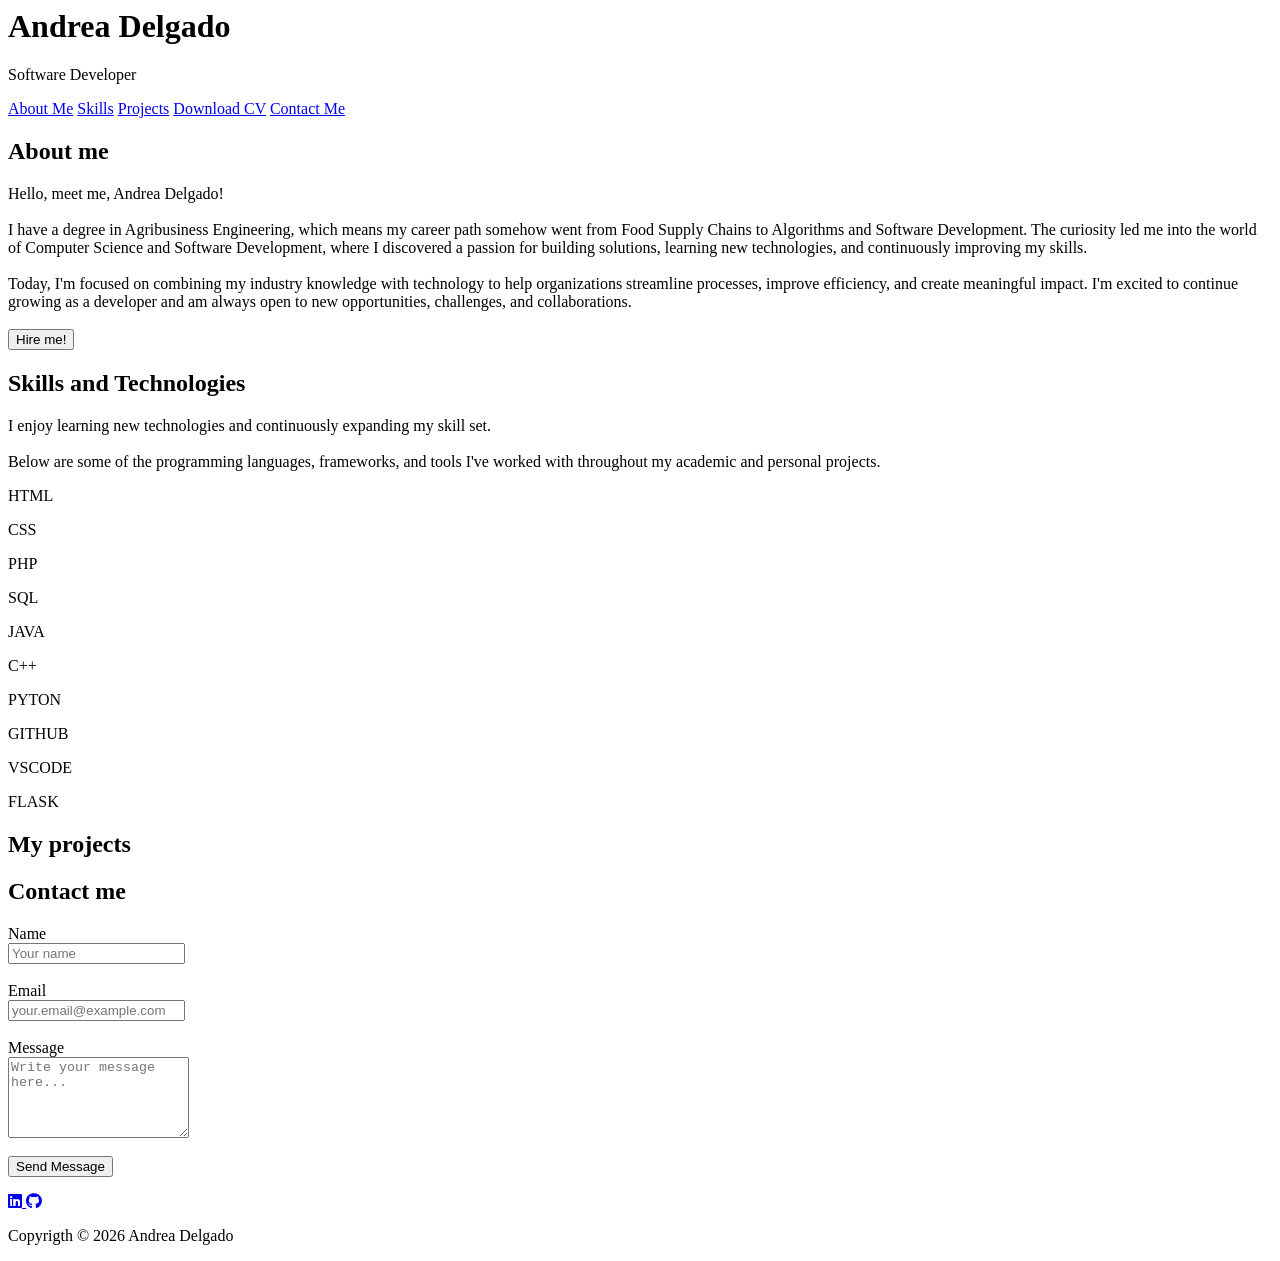
==== templates/index.html @ fc8aaf80 "added a html and css foundation" ====
<!DOCTYPR html>
<html>
	<head>
		<title>Andrea Delgado</title>
		<link rel="stylesheet" 
		href="static/css/style.css">
		<link rel="stylesheet"
		href="https://cdnjs.cloudflare.com/ajax/libs/font-awesome/6.5.2/css/all.min.css">
	</head>
	<body>
		<h1 class="intro">Andrea Delgado</h1>
		<p>Software Developer</p>

		<nav>
			<a href="#about">About Me</a>
			<a href="#skills">Skills</a>
			<a href="#projects">Projects</a>
			<a href="#download_cv">Download CV</a>
			<a href="#contact_me">Contact Me</a>
		</nav>


		<section id="about">
			<h1>About me</h1>
				<p>Hello, meet me, Andrea Delgado! <br><br>
					
					I have a degree in Agribusiness Engineering, which means my career path somehow went from Food Supply Chains to Algorithms and Software Development.
					The curiosity led me into the world of Computer Science and Software Development, where I discovered a passion for building solutions, learning new technologies, and continuously improving my skills. <br><br>
					Today, I'm focused on combining my industry knowledge with technology to help organizations streamline processes, improve efficiency, and create meaningful impact. I'm excited to continue growing as a developer
					and am always open to new opportunities, challenges, and collaborations.
				<br><br>
				<button>Hire me!</button>
		</section>

		<section id="skills">
			<h1>Skills and Technologies</h1>
				<p>I enjoy learning new technologies and continuously expanding my skill set.<br><br>
					Below are some of the programming languages, frameworks, and tools I've worked with throughout my academic and personal projects.
				<p>HTML</p> 
				<p>CSS</p>
				<p>PHP</p>
				<p>SQL</p>
				<p>JAVA</p>
				<p>C++</p>
				<p>PYTON</p>
				<p>GITHUB</p>
				<p>VSCODE</p>
				<p>FLASK</p>
				<p></p>
		</section>

		<section id="projects">
			<h1>My projects</h1>
		</section>

		<section id="contact_me">
			<h1>Contact me</h1>
			<form action="#" method="post">
					<label for="name">Name</label><br>
					<input type="text" id="name" name="name" placeholder="Your name" required>

					<br><br>

					<label for="email">Email</label><br>
					<input type="email" id="email" name="email" placeholder="your.email@example.com" required>
					
					<br><br>

					<label for="message">Message</label><br>
					<textarea id="message" name="message" rows="5" placeholder="Write your message here..." required></textarea>

					<br><br>

					<button type="submit">Send Message</button>
			</form>
		</section>
		
	<section>
		<footer>
			
			<div class="social-icons">
				<a href="https://www.linkedin.com/in/andrea-delgado001" target="_blank">
					<i class="fa-brands fa-linkedin"></i>
				</a>

				<a href="https://github.com/andremagda" target="_blank">
					<i class="fa-brands fa-github"></i>
				</a>
			</div>
			<p>Copyrigth © 2026 Andrea Delgado</p>
		</footer>
	</section>
	</body>
</html>
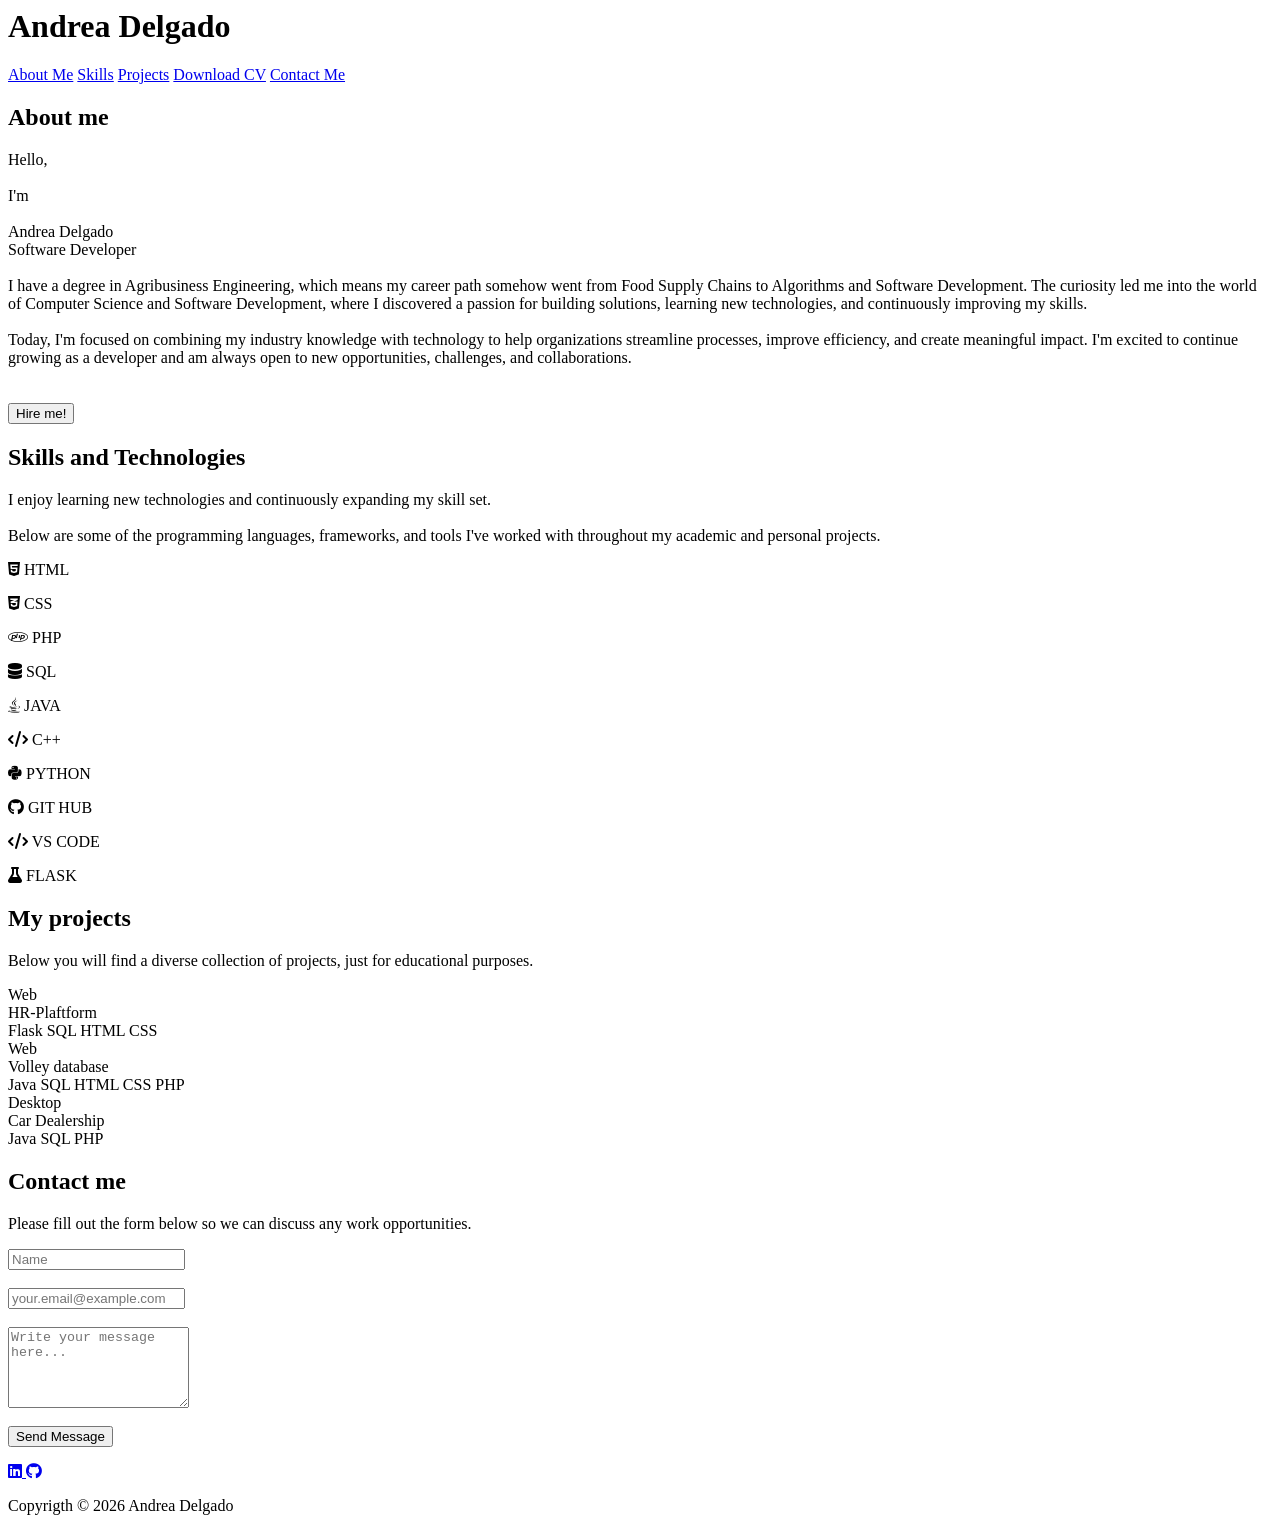
==== commit 8fbc3499: "css update" ====
--- a/templates/index.html
+++ b/templates/index.html
@@ -9,69 +9,108 @@
 	</head>
 	<body>
 		<h1 class="intro">Andrea Delgado</h1>
-		<p>Software Developer</p>
 
-		<nav>
-			<a href="#about">About Me</a>
-			<a href="#skills">Skills</a>
-			<a href="#projects">Projects</a>
-			<a href="#download_cv">Download CV</a>
-			<a href="#contact_me">Contact Me</a>
+		<nav class="navigation_bar">
+			<div class="menu_items">
+				<a href="#about" class="active">About Me</a>
+				<a href="#skills">Skills</a>
+				<a href="#projects">Projects</a>
+				<a href="#download_cv">Download CV</a>
+				<a href="#contact_me">Contact Me</a>
+			</div>
 		</nav>
 
 
 		<section id="about">
 			<h1>About me</h1>
-				<p>Hello, meet me, Andrea Delgado! <br><br>
-					
+				<p>
+					<div class="hello"> Hello, </div><br>
+					<div class="introIm"> I'm </div><br>
+					<div class="introName"> Andrea Delgado <br> Software Developer</div><br>
+					<div class="introText">
 					I have a degree in Agribusiness Engineering, which means my career path somehow went from Food Supply Chains to Algorithms and Software Development.
 					The curiosity led me into the world of Computer Science and Software Development, where I discovered a passion for building solutions, learning new technologies, and continuously improving my skills. <br><br>
 					Today, I'm focused on combining my industry knowledge with technology to help organizations streamline processes, improve efficiency, and create meaningful impact. I'm excited to continue growing as a developer
 					and am always open to new opportunities, challenges, and collaborations.
-				<br><br>
+					</div><br><br>
 				<button>Hire me!</button>
 		</section>
 
 		<section id="skills">
 			<h1>Skills and Technologies</h1>
 				<p>I enjoy learning new technologies and continuously expanding my skill set.<br><br>
-					Below are some of the programming languages, frameworks, and tools I've worked with throughout my academic and personal projects.
-				<p>HTML</p> 
-				<p>CSS</p>
-				<p>PHP</p>
-				<p>SQL</p>
-				<p>JAVA</p>
-				<p>C++</p>
-				<p>PYTON</p>
-				<p>GITHUB</p>
-				<p>VSCODE</p>
-				<p>FLASK</p>
-				<p></p>
+					Below are some of the programming languages, frameworks, and tools I've worked with throughout my academic and personal projects. </p>
+			<div class="skills-list">
+				<p class="skill-box"><i class="fa-brands fa-html5 skill-icon"></i> HTML</p> 
+				<p class="skill-box"><i class="fa-brands fa-css3-alt skill-icon"></i> CSS</p>
+				<p class="skill-box"><i class="fa-brands fa-php skill-icon"></i> PHP</p>
+				<p class="skill-box"><i class="fa-solid fa-database skill-icon"></i> SQL</p>
+				<p class="skill-box"><i class="fa-brands fa-java skill-icon"></i> JAVA</p>
+				<p class="skill-box"><i class="fa-solid fa-code skill-icon"></i> C++</p>
+				<p class="skill-box"><i class="fa-brands fa-python skill-icon"></i> PYTHON</p>
+				<p class="skill-box"><i class="fa-brands fa-github skill-icon"></i> GIT HUB</p>
+				<p class="skill-box"><i class="fa-solid fa-code skill-icon"></i> VS CODE</p>
+				<p class="skill-box"><i class="fa-solid fa-flask skill-icon"></i> FLASK</p>
+				
+			</div>	
 		</section>
 
 		<section id="projects">
-			<h1>My projects</h1>
+			<h1 class="projectsTitle">My projects</h1>
+			<p> Below you will find a diverse collection of projects, just for educational purposes.</p>
+			<div class="myProjects">
+				<div class="project">
+					<div class="projectType web"> Web</div>
+					<div class="projectTitle"> HR-Plaftform</div>
+					<div class="technologies">
+						<span class="technology"> Flask</span>
+						<span class="technology"> SQL</span>
+						<span class="technology"> HTML</span>
+						<span class="technology"> CSS</span>
+					</div>
+				</div>
+	
+				<div class="project">
+					<div class="projectType web"> Web</div>
+					<div class="projectTitle"> Volley database</div>
+					<div class="technologies">
+						<span class="technology"> Java</span>
+						<span class="technology"> SQL</span>
+						<span class="technology"> HTML</span>
+						<span class="technology"> CSS</span>
+						<span class="technology"> PHP</span>
+					</div>
+				</div>
+			
+				<div class="project">
+					<div class="projectType web"> Desktop</div>
+					<div class="projectTitle"> Car Dealership</div>
+					<div class="technologies">
+						<span class="technology"> Java</span>
+						<span class="technology"> SQL</span>
+						<span class="technology"> PHP</span>
+					</div>
+				</div>
+			</div>
 		</section>
 
 		<section id="contact_me">
 			<h1>Contact me</h1>
-			<form action="#" method="post">
-					<label for="name">Name</label><br>
-					<input type="text" id="name" name="name" placeholder="Your name" required>
+			<p> Please fill out the form below so we can discuss any work opportunities.</p>
+			<form class="contactForm" action="#" method="post">
+					<input type="text" class="name" name="name" placeholder="Name" required>
 
 					<br><br>
 
-					<label for="email">Email</label><br>
-					<input type="email" id="email" name="email" placeholder="your.email@example.com" required>
+					<input type="email" class="email" name="email" placeholder="your.email@example.com" required>
 					
 					<br><br>
 
-					<label for="message">Message</label><br>
-					<textarea id="message" name="message" rows="5" placeholder="Write your message here..." required></textarea>
+					<textarea class="message" name="message" rows="5" placeholder="Write your message here..." required></textarea>
 
 					<br><br>
 
-					<button type="submit">Send Message</button>
+					<button type="submit" class="submitButton">Send Message</button>
 			</form>
 		</section>
 		
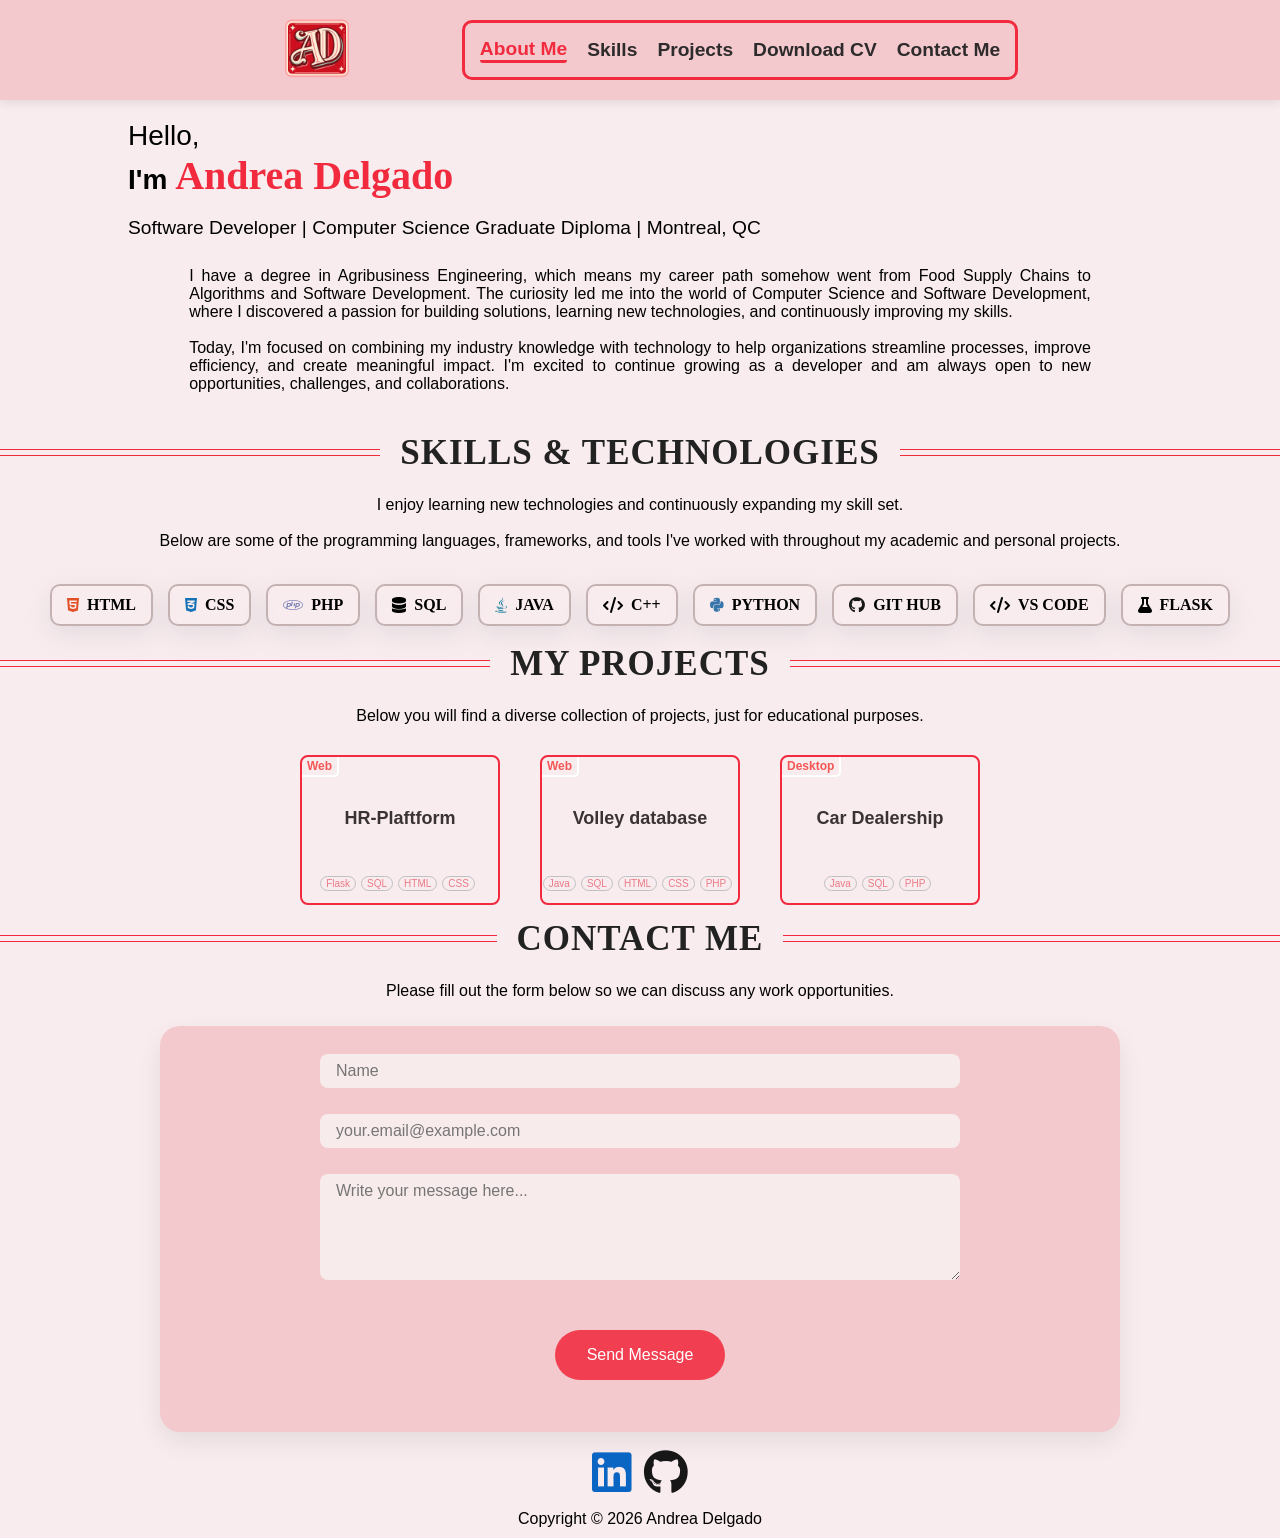
==== commit 2c8f42b3: "Update portfolio styling and navigation" ====
--- a/templates/index.html
+++ b/templates/index.html
@@ -1,43 +1,47 @@
-<!DOCTYPR html>
+<!DOCTYPE html>
 <html>
 	<head>
-		<title>Andrea Delgado</title>
-		<link rel="stylesheet" 
-		href="static/css/style.css">
+		<title>Andrea Delgado Web Page</title>
+		<link rel="stylesheet" href="../static/css/style.css">
 		<link rel="stylesheet"
 		href="https://cdnjs.cloudflare.com/ajax/libs/font-awesome/6.5.2/css/all.min.css">
 	</head>
+
+	<script src="../script.js"></script>
 	<body>
-		<h1 class="intro">Andrea Delgado</h1>
+
 
 		<nav class="navigation_bar">
+			<img class="logo" src="../static/images/ad_logo.png" alt="Andrea Delgado Logo"></img>
 			<div class="menu_items">
-				<a href="#about" class="active">About Me</a>
-				<a href="#skills">Skills</a>
-				<a href="#projects">Projects</a>
-				<a href="#download_cv">Download CV</a>
-				<a href="#contact_me">Contact Me</a>
+				<a class="menuItem active" href="#about">About Me</a>
+				<a class="menuItem" href="#skills">Skills</a>
+				<a class="menuItem" href="#projects">Projects</a>
+				<a class="menuItem" href="#download_cv">Download CV</a>
+				<a class="menuItem" href="#contact_me">Contact Me</a>
 			</div>
 		</nav>
 
 
 		<section id="about">
-			<h1>About me</h1>
-				<p>
-					<div class="hello"> Hello, </div><br>
-					<div class="introIm"> I'm </div><br>
-					<div class="introName"> Andrea Delgado <br> Software Developer</div><br>
+			<!-- <h1>About me</h1> -->
 					<div class="introText">
-					I have a degree in Agribusiness Engineering, which means my career path somehow went from Food Supply Chains to Algorithms and Software Development.
-					The curiosity led me into the world of Computer Science and Software Development, where I discovered a passion for building solutions, learning new technologies, and continuously improving my skills. <br><br>
-					Today, I'm focused on combining my industry knowledge with technology to help organizations streamline processes, improve efficiency, and create meaningful impact. I'm excited to continue growing as a developer
-					and am always open to new opportunities, challenges, and collaborations.
-					</div><br><br>
-				<button>Hire me!</button>
+						<span class="hello"> Hello, </span><br>
+						<span class="introIm"> I'm </span>
+						<span class="introName1"> Andrea Delgado <br> </span><br>
+						<span class="introskills">Software Developer | Computer Science Graduate Diploma | Montreal, QC</span><br><br>
+						<p class="introMessage">
+						I have a degree in Agribusiness Engineering, which means my career path somehow went from Food Supply Chains to Algorithms and Software Development.
+						The curiosity led me into the world of Computer Science and Software Development, where I discovered a passion for building solutions, learning new technologies, and continuously improving my skills. <br><br>
+						Today, I'm focused on combining my industry knowledge with technology to help organizations streamline processes, improve efficiency, and create meaningful impact. I'm excited to continue growing as a developer
+						and am always open to new opportunities, challenges, and collaborations.
+						</p><br><br>
+					</div>
+				<!-- <button>Hire me!</button> -->
 		</section>
 
 		<section id="skills">
-			<h1>Skills and Technologies</h1>
+			<h1>Skills & Technologies</h1>
 				<p>I enjoy learning new technologies and continuously expanding my skill set.<br><br>
 					Below are some of the programming languages, frameworks, and tools I've worked with throughout my academic and personal projects. </p>
 			<div class="skills-list">
@@ -56,7 +60,7 @@
 		</section>
 
 		<section id="projects">
-			<h1 class="projectsTitle">My projects</h1>
+			<h1 class="projectsTitle">My Projects</h1>
 			<p> Below you will find a diverse collection of projects, just for educational purposes.</p>
 			<div class="myProjects">
 				<div class="project">
@@ -95,39 +99,30 @@
 		</section>
 
 		<section id="contact_me">
-			<h1>Contact me</h1>
+			<h1>Contact Me</h1>
 			<p> Please fill out the form below so we can discuss any work opportunities.</p>
 			<form class="contactForm" action="#" method="post">
-					<input type="text" class="name" name="name" placeholder="Name" required>
-
-					<br><br>
-
-					<input type="email" class="email" name="email" placeholder="your.email@example.com" required>
-					
-					<br><br>
-
+					<input type="text" class="name" name="name" placeholder="Name" required></input>
+					<input type="email" class="email" name="email" placeholder="your.email@example.com" required></input>
 					<textarea class="message" name="message" rows="5" placeholder="Write your message here..." required></textarea>
-
-					<br><br>
-
 					<button type="submit" class="submitButton">Send Message</button>
 			</form>
 		</section>
 		
-	<section>
-		<footer>
-			
-			<div class="social-icons">
-				<a href="https://www.linkedin.com/in/andrea-delgado001" target="_blank">
-					<i class="fa-brands fa-linkedin"></i>
-				</a>
+		<section class="footer">
+			<footer>
+				<div class="social-icons">
+					<a href="https://www.linkedin.com/in/andrea-delgado001" target="_blank">
+						<i class="fa-brands fa-linkedin"></i>
+					</a>
 
-				<a href="https://github.com/andremagda" target="_blank">
-					<i class="fa-brands fa-github"></i>
-				</a>
-			</div>
-			<p>Copyrigth © 2026 Andrea Delgado</p>
-		</footer>
-	</section>
+					<a href="https://github.com/andremagda" target="_blank">
+						<i class="fa-brands fa-github"></i>
+					</a>
+				</div>
+				<p>Copyright © 2026 Andrea Delgado</p>
+			</footer>
+		</section>
+
 	</body>
 </html>
--- a/static/css/style.css
+++ b/static/css/style.css
@@ -0,0 +1,365 @@
+* {
+	margin: 0;
+	padding: 0;
+	box-sizing: border-box;
+	text-decoration: none;
+	/* background: transparent; */
+	/* font-family: Georgia, 'Times New Roman', Times, serif; */
+	font-family: 'K2D', sans-serif;
+}
+
+body {
+	width: 100%;
+	height: 100vh;
+	background-color: rgb(248, 236, 238);
+	/* overflow: hidden; */
+	/* overflow-y: scroll; */
+}
+
+ /* h1 {
+	color: rgb(208, 43, 60);
+	font-family: 'K2D', sans-serif;
+	text-align: center;
+	background:  rgb(237, 175, 181);
+	border-radius: 20px;
+	padding: 10px;
+	margin-bottom: 20px;
+	box-shadow: 0 10px 25px rgba(15, 23, 42, 0.08);
+} */
+
+h1 {
+	text-align: center;
+	font-family: "Playfair Display", serif;
+    font-size: 35px; 
+	font-weight: bold; 
+	color:#222; 
+	letter-spacing: 1px;
+    text-transform: uppercase;
+	display: grid;
+    grid-template-columns: 1fr max-content 1fr;
+    grid-template-rows: 27px 0;
+    grid-gap: 20px;
+    align-items: center;
+}
+
+h1:after, h1:before {
+    content: " ";
+    display: block;
+    border-bottom: 1px solid rgb(241, 42, 62);
+    border-top: 1px solid rgb(241, 42, 62);
+    height: 5px;
+  	background-color: transparent;
+}
+
+p {
+	text-align: center;
+	width: 90%;
+	margin: auto;
+	padding: 10px;
+	/* font-family: Stencil Std, fantasy; */
+	/* font-family: 'Poppins', sans-serif; */
+	font-family: 'K2D', sans-serif;
+	font-size: 1rem;
+	font-weight: 300;
+}
+
+/* ---------------NAVIGATION BAR--------------- */
+.navigation_bar {
+	width: 100%;
+	height: 100px;
+	margin: auto;
+	display: flex;
+	gap: 50px;
+	/* background: rgb(243, 178, 185);  */
+	 background-color: rgb(243, 201, 205);
+	box-shadow: 0 2px 10px rgba(0,0,0,0.1);
+	text-decoration: none;
+	position: fixed;
+	/* top: 10px; */
+	justify-content: center;
+	z-index: 9999;
+}
+
+.logo {
+    width: 150px;
+}
+
+.menu_items {
+	border: rgb(241, 42, 62);
+	border-style: solid;
+	border-width: auto;
+	border-radius: 10px;
+	font-size: 1.2rem;
+	margin: 20px;
+	padding: 15px;
+	cursor: pointer;
+	transition: 0.3s linear;
+	align-items: center;
+	display: flex;
+	gap: 20px;
+	font-family: 'K2D', sans-serif;
+	font-weight: bolder;
+}
+
+.menu_items a {
+	color: rgb(45, 43, 43);
+}
+
+/* part of the menu currently active */
+.menuItem.active {
+    border-bottom: 3px solid rgb(241, 42, 62);
+    color: rgb(241, 42, 62);
+	border-radius: 3px;
+}
+
+.menu_items a:hover {
+    border-bottom: 3px solid #e40a0a;
+    color: rgb(241, 42, 62);
+	border-radius: 3px;
+}
+
+/* --------------SECTION ABOUT ME-------------- */
+
+#about { 
+	margin-top: 0px;
+	padding-top: 120px;
+}
+
+.introText {
+	width: 80%;
+	margin: 0 auto;
+}
+
+.hello {
+	font-size: 1.75rem;
+	font-weight: 330;
+}
+
+.introIm {
+	font-size: 1.75rem;
+	font-weight: 550;
+}
+
+.introName1 {
+	font-size: 2.5rem;
+	font-weight: bold;
+	font-family: "Playfair Display", serif;
+	color: rgb(241, 42, 62);
+}
+
+.introskills{
+	font-size: 1.2rem;
+	font-weight: 400;
+	text-align: center;
+}
+
+.introMessage{
+	text-align: justify;
+}
+
+	/* --------------SECTION SKILLS-------------- */
+.skills-list {
+	display: flex;
+	flex-wrap: wrap;
+	gap: 15px;
+	justify-content: center;
+	margin: 1.5rem;
+	width: auto;
+}
+
+.skill-box {
+	border: 2px solid #c4b2b2;
+	border-radius: 10px;
+	padding: 10px 15px;
+	margin: 0px;
+	width: fit-content;
+	display: flex;
+	align-items: center;
+	gap: 8px;
+	font-family: Stencil Std, fantasy;
+	font-weight: bolder;
+	/* box-shadow: rgba(0, 0, 0, 0.4) 0px 2px 4px, rgba(0, 0, 0, 0.3) 0px 7px 13px -3px, rgba(0, 0, 0, 0.2) 0px -3px 0px inset; */
+	box-shadow: rgba(149, 157, 165, 0.2) 0px 8px 24px;
+}
+
+.skill-box:hover {
+    transform: translateY(-3px);
+}
+
+/* -----------------SECTION PROJECTS----------------- */
+.projects{
+	align-items: center;
+	display: flex;
+	flex-direction: column;
+	justify-content: center;
+	margin: 0 auto;
+	max-width: 75rem;
+	padding: 0 1rem;
+	text-align: center;
+	width: 100%;
+}
+
+.myProjects{
+	display: flex;
+	flex-direction: row;
+	flex-wrap: wrap;
+	width: auto;
+}
+
+.project, .myProjects{
+	align-items: center;
+	justify-content: center;
+}
+
+.project {
+	background: transparent;
+	border: 2px solid rgb(241, 42, 62);
+	border-radius: 8px;
+	color: hsl(0, 89%, 65%);
+	cursor: pointer;
+	height: 150px;
+	margin: 20px;
+	padding: 0;
+	position: relative;
+	z-index: 1;
+	transition: transform .2s ease-in-out;
+	width: 200px;
+}
+
+.project:hover {
+	transform: translateY(-5px) rotate(5deg);
+}
+
+.projectType {
+	align-self: center;
+	border-bottom: 2px solid #fff;
+	border-bottom-right-radius: 5px;
+	border-right: 2px solid #fff;
+	font-size: 12px;
+	font-weight: 700;
+	left: 0;
+	margin-bottom: 8px;
+	padding: 2px 5px;
+	position: absolute;
+	text-align: center;
+	top: 0;
+	width: -webkit-min-content;
+	width: min-content;
+}
+
+.projectTitle {
+	color: #3a3333;
+	font-size: 18px;
+	font-weight: 700;
+	text-align: center;
+	top: 35%;
+}
+
+.projectTitle, .technologies {
+	position: absolute;
+	width: 100%;
+}
+
+.technologies {
+	align-items: center;
+	align-self: center;
+	bottom: 5%; 
+	color: rgb(235, 123, 134);
+	display: flex;
+	flex-wrap: wrap;
+	font-size: 10px;
+	justify-content: center;
+}
+
+.technology {
+	border: 1px solid silver;
+	border-radius: 40px;
+	margin: 1px 5px 5px 0;
+	padding: 1px 5px;
+}
+
+/* -----------------SECTION CONTACT ME---------------- */
+
+form{ 
+	background:  rgb(243, 201, 205);
+	border-radius: 20px;
+	padding: 20px;
+	margin-bottom: 20px;
+	box-shadow: 0 10px 25px rgba(15, 23, 42, 0.08);
+	gap: 10px;
+}
+
+.contactForm{
+	align-items: center;
+	display: flex;
+	flex-direction: column;
+	justify-content: center;
+	margin: 1rem auto;
+	max-width: 60rem;
+	width: 75vw;
+}
+
+.email, .name, .message{
+	background: rgb(248, 235, 236);
+	border: none;
+	border-radius: .5rem;
+	font-size: medium;
+	margin: .5rem;
+	max-width: 40rem;
+	padding: .5rem 1rem;
+	width: 100%;
+}
+
+.submitButton {
+	background:rgb(241, 62, 80);
+	border: none;
+	border-radius: 2rem;
+	color: #fff;
+	cursor: pointer;	
+	margin: 2rem;
+	padding: 1rem 2rem;
+	font-size: medium;
+}
+
+.footer{
+	text-align: center;
+	gap: 20px;
+}
+
+	/* --------------ORIGINAL COLOR LOGOS-------------- */
+.social-icons a {
+    text-decoration: none;
+    font-size: 45px;
+}
+
+.fa-linkedin {
+    color: #0a66c2;
+}
+
+.fa-github {
+    color: #171515; 
+} 
+
+.fa-html5 {
+    color: #E34F26;
+}
+
+.fa-css3-alt {
+    color: #1572B6;
+}
+
+.fa-php {
+    color: #777BB4;
+}
+
+.fa-java {
+    color: #007396;
+}
+
+.fa-python {
+    color: #3776AB;
+}
+
+.fa-github {
+    color: #181717;
+} 
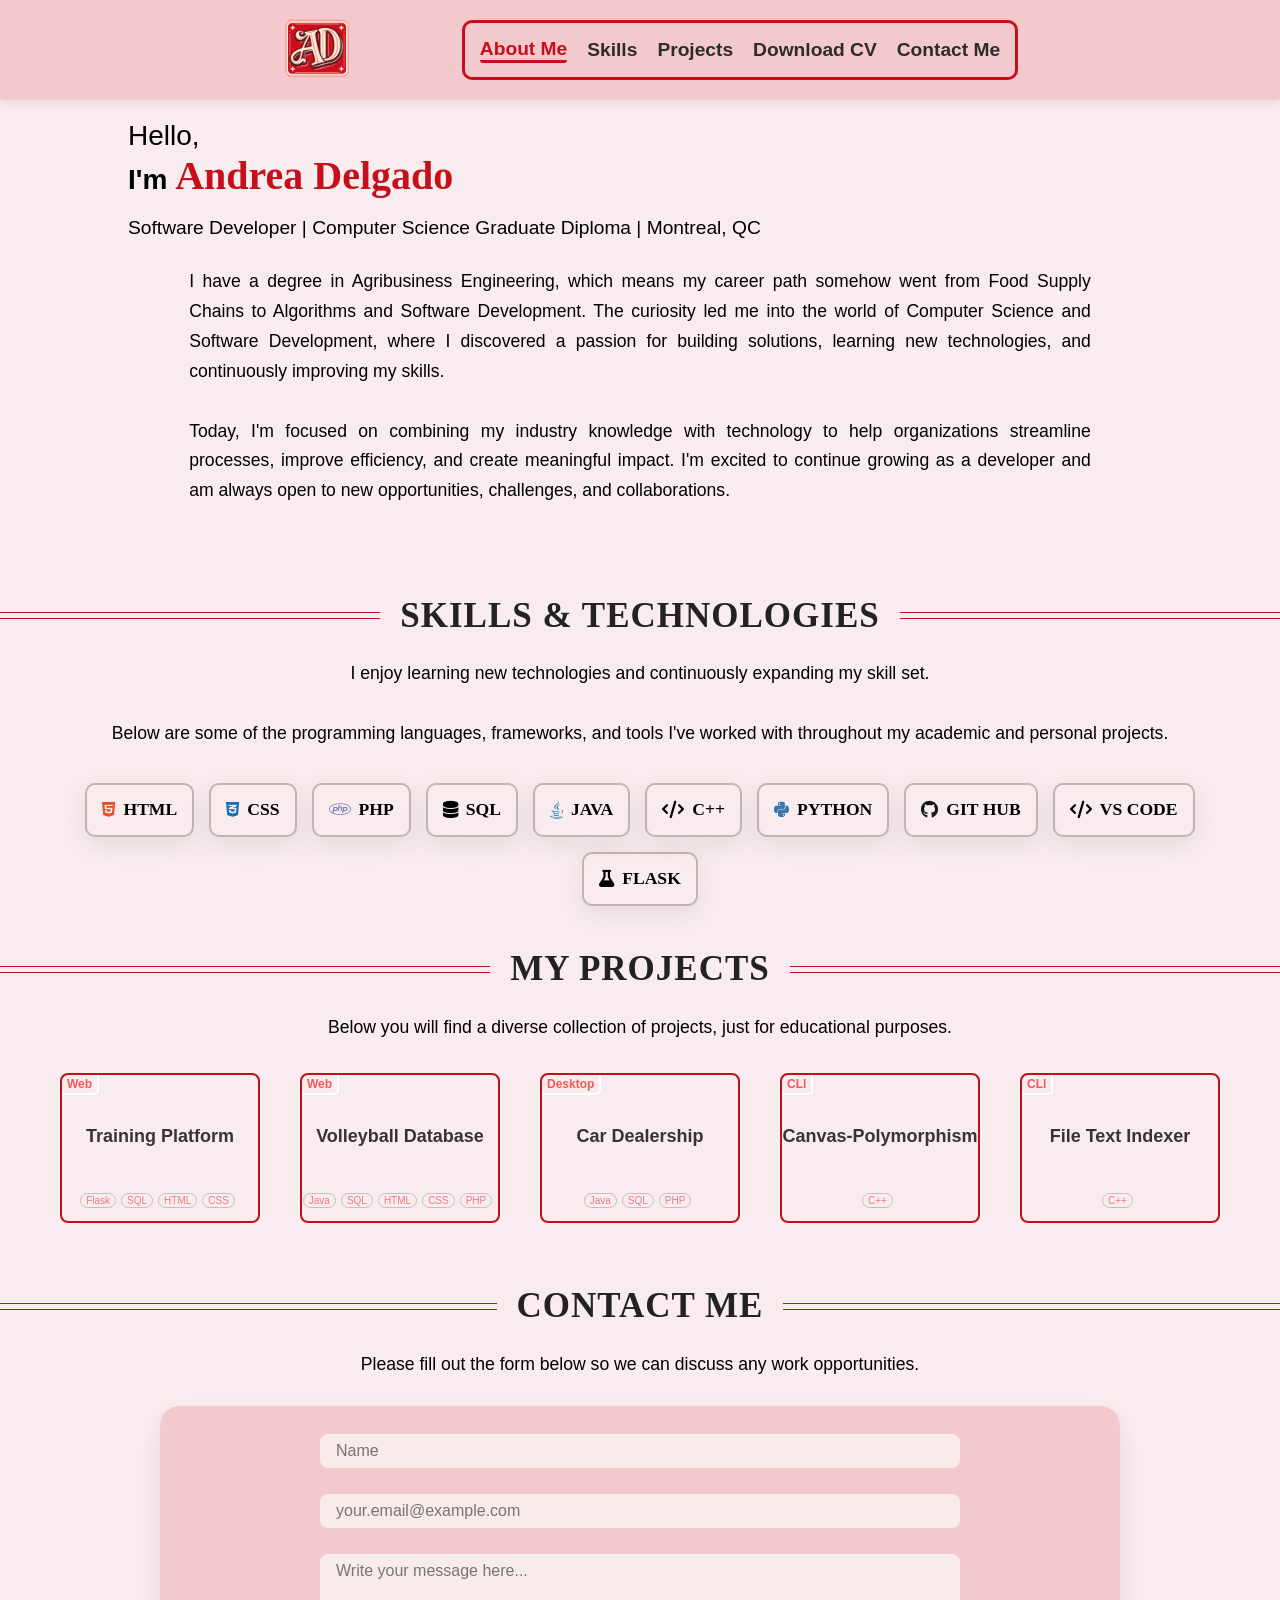
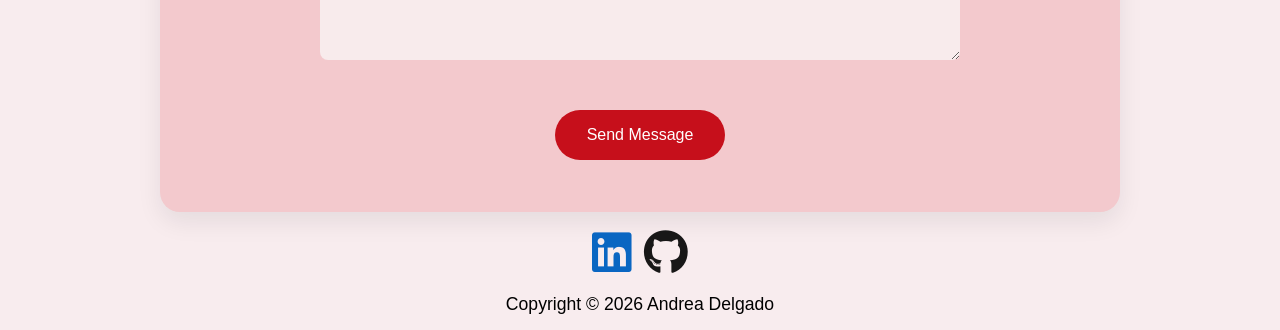
==== commit 532d9607: "Final updates" ====
--- a/templates/index.html
+++ b/templates/index.html
@@ -7,7 +7,7 @@
 		href="https://cdnjs.cloudflare.com/ajax/libs/font-awesome/6.5.2/css/all.min.css">
 	</head>
 
-	<script src="../script.js"></script>
+	<script src="../script.js" defer></script>
 	<body>
 
 
@@ -62,10 +62,12 @@
 		<section id="projects">
 			<h1 class="projectsTitle">My Projects</h1>
 			<p> Below you will find a diverse collection of projects, just for educational purposes.</p>
+			
 			<div class="myProjects">
-				<div class="project">
+
+				<div class="project" data-modal="hrPlatform-modal">
 					<div class="projectType web"> Web</div>
-					<div class="projectTitle"> HR-Plaftform</div>
+					<div class="projectTitle"> Training Platform</div>
 					<div class="technologies">
 						<span class="technology"> Flask</span>
 						<span class="technology"> SQL</span>
@@ -74,9 +76,10 @@
 					</div>
 				</div>
 	
-				<div class="project">
+				<div class="project" data-modal="volleyball-modal">
 					<div class="projectType web"> Web</div>
-					<div class="projectTitle"> Volley database</div>
+					<div class="projectTitle"> Volleyball Database</div>
+
 					<div class="technologies">
 						<span class="technology"> Java</span>
 						<span class="technology"> SQL</span>
@@ -86,7 +89,7 @@
 					</div>
 				</div>
 			
-				<div class="project">
+				<div class="project" data-modal="carDelership-modal">
 					<div class="projectType web"> Desktop</div>
 					<div class="projectTitle"> Car Dealership</div>
 					<div class="technologies">
@@ -95,13 +98,42 @@
 						<span class="technology"> PHP</span>
 					</div>
 				</div>
+
+				<div class="project" data-modal="cavas-modal">
+					<div class="projectType web">CLI</div>
+					<div class="projectTitle"> Canvas-Polymorphism</div>
+					<div class="technologies">
+						<span class="technology"> C++</span>
+					</div>
+				</div>
+
+				<div class="project" data-modal="textIndexer-modal">
+					<div class="projectType web"> CLI</div>
+					<div class="projectTitle">File Text Indexer</div>
+					<div class="technologies">
+						<span class="technology"> C++</span>
+					</div>
+				</div>
+
+				<!-- <div class="project" data-modal="">
+					<div class="projectType web"> Desktop</div>
+					<div class="projectTitle"> PENDING TO ADD</div>
+					<div class="technologies">
+						<span class="technology"> Java</span>
+						<span class="technology"> SQL</span>
+						<span class="technology"> PHP</span>
+					</div>
+				</div> -->
+
 			</div>
 		</section>
 
 		<section id="contact_me">
 			<h1>Contact Me</h1>
 			<p> Please fill out the form below so we can discuss any work opportunities.</p>
-			<form class="contactForm" action="#" method="post">
+			<form class="contactForm" action="https://formspree.io/f/xwvdvjbz" method="post" action="https://formspree.io/f/xwvdvjbz">
+
+
 					<input type="text" class="name" name="name" placeholder="Name" required></input>
 					<input type="email" class="email" name="email" placeholder="your.email@example.com" required></input>
 					<textarea class="message" name="message" rows="5" placeholder="Write your message here..." required></textarea>
@@ -124,5 +156,165 @@
 			</footer>
 		</section>
 
+	<div>
+	<!------ Project pop-up ------>
+	<dialog class="project-modal" id="volleyball-modal">
+		<button class="close-modal" aria-label="Close project">x</button>
+
+		<div class="modal-content">
+			<h2>Volleyball Database</h2>
+			<p>Design and implement a database web site for managing the operations of a volleyball club.</p>
+
+			<div class="project-gallery">
+				<img src="../static/images/volley_web.gif" alt="Project demonstration">
+			</div>
+
+			<a
+				class="github-button"
+				href="https://github.com/andremagda/Volleyball_DataBase_App"
+				target="_blank"
+				rel="noopener noreferrer"
+			>
+				View on GitHub
+			</a>
+		</div>
+	</dialog>
+
+	<dialog class="project-modal" id="hrPlatform-modal">
+		<button class="close-modal" aria-label="Close project">x</button>
+
+		<div class="modal-content">
+			<h2>Training Platform</h2>
+			<p>Project in progress</p>
+
+			<!-- <div class="project-gallery">
+				<img src="../static/images/" alt="Project in progress">
+			</div> -->
+
+			<a
+				class="github-button"
+				href="https://github.com/andremagda/Training-Platform"
+				target="_blank"
+				rel="noopener noreferrer"
+			>
+				View on GitHub
+			</a>
+		</div>
+	</dialog>
+
+	<dialog class="project-modal" id="carDelership-modal">
+		<button class="close-modal" aria-label="Close project">x</button>
+
+		<div class="modal-content">
+			<h2>Car Dealership</h2>
+			<p>The Car Dealership System simulates the management of a car dealership, 
+				allowing users to perform various operations such as adding, removing, selling, 
+				and editing vehicles within the dealership's inventory. The system also maintains a 
+				sales history to track all vehicle transactions.</p>
+
+			<div class="project-gallery">
+				<img src="../static/images/carDealership_video.mov" alt="Project demonstration">
+			</div>
+
+			<a
+				class="github-button"
+				href="https://github.com/RonikaP/MyCarDealershipSystem"
+				target="_blank"
+				rel="noopener noreferrer"
+			>
+				View on GitHub
+			</a>
+		</div>
+	</dialog>
+
+	<dialog class="project-modal" id="textIndexer-modal">
+		<button class="close-modal" aria-label="Close project">x</button>
+
+		<div class="modal-content">
+			<h2>Text Indexer File</h2>
+			<p>A C++ terminal app that indexes text files and supports word searches.</p>
+			
+			<!-- <div class="project-gallery">
+				<img src="../static/images/" alt="Project demonstration">
+			</div> -->
+
+			<a
+				class="github-button"
+				href="https://github.com/andremagda/Text_File_Indexer"
+				target="_blank"
+				rel="noopener noreferrer"
+			>
+				View on GitHub
+			</a>
+		</div>
+	</dialog>
+
+	<dialog class="project-modal" id="cavas-modal">
+		<button class="close-modal" aria-label="Close project">x</button>
+
+		<div class="modal-content">
+			<h2>CANVAS-POLYMORPHISM-INHERITANCE</h2>
+			<p>A C++ terminal application that renders geometric shapes on a text-based canvas using inheritance, polymorphism, exception handling, and the Rule of Five.</p>
+
+			<div class="project-gallery">
+				<img src="../static/images/canvas_house.png" alt="Project demonstration">
+			</div>
+
+			<a
+				class="github-button"
+				href="https://github.com/andremagda/Canvas-Polymorphism"
+				target="_blank"
+				rel="noopener noreferrer"
+			>
+				View on GitHub
+			</a>
+		</div>
+	</dialog>
+
+	<dialog class="project-modal" id="">
+		<button class="close-modal" aria-label="Close project">x</button>
+
+		<div class="modal-content">
+			<h2></h2>
+			<p> </p>
+
+			<div class="project-gallery">
+				<img src="../static/images/" alt="Project demonstration">
+			</div>
+
+			<a
+				class="github-button"
+				href="https://github.com/andremagda/"
+				target="_blank"
+				rel="noopener noreferrer"
+			>
+				View on GitHub
+			</a>
+		</div>
+	</dialog>
+
+	<!-- <dialog class="project-modal" id="">
+		<button class="close-modal" aria-label="Close project">x</button>
+
+		<div class="modal-content">
+			<h2></h2>
+			<p> </p>
+
+			<div class="project-gallery">
+				<img src="../static/images/" alt="Project demonstration">
+			</div>
+
+			<a
+				class="github-button"
+				href="https://github.com/andremagda/"
+				target="_blank"
+				rel="noopener noreferrer"
+			>
+				View on GitHub
+			</a>
+		</div>
+	</dialog> -->
+
+	</div>
 	</body>
 </html>
--- a/static/css/style.css
+++ b/static/css/style.css
@@ -3,8 +3,6 @@
 	padding: 0;
 	box-sizing: border-box;
 	text-decoration: none;
-	/* background: transparent; */
-	/* font-family: Georgia, 'Times New Roman', Times, serif; */
 	font-family: 'K2D', sans-serif;
 }
 
@@ -12,20 +10,12 @@
 	width: 100%;
 	height: 100vh;
 	background-color: rgb(248, 236, 238);
-	/* overflow: hidden; */
-	/* overflow-y: scroll; */
-}
-
- /* h1 {
-	color: rgb(208, 43, 60);
-	font-family: 'K2D', sans-serif;
-	text-align: center;
-	background:  rgb(237, 175, 181);
-	border-radius: 20px;
-	padding: 10px;
-	margin-bottom: 20px;
-	box-shadow: 0 10px 25px rgba(15, 23, 42, 0.08);
-} */
+}
+
+section {
+  scroll-margin-top: 120px; /* adjust to navbar height */
+  padding: 100px, 24px;
+}
 
 h1 {
 	text-align: center;
@@ -40,13 +30,14 @@
     grid-template-rows: 27px 0;
     grid-gap: 20px;
     align-items: center;
+	margin-top: 50px;
 }
 
 h1:after, h1:before {
     content: " ";
     display: block;
-    border-bottom: 1px solid rgb(241, 42, 62);
-    border-top: 1px solid rgb(241, 42, 62);
+    border-bottom: 1px solid #C60F1B;
+    border-top: 1px solid  #C60F1B;
     height: 5px;
   	background-color: transparent;
 }
@@ -56,11 +47,10 @@
 	width: 90%;
 	margin: auto;
 	padding: 10px;
-	/* font-family: Stencil Std, fantasy; */
-	/* font-family: 'Poppins', sans-serif; */
 	font-family: 'K2D', sans-serif;
-	font-size: 1rem;
+	font-size: 1.1rem;
 	font-weight: 300;
+	line-height: 1.7;
 }
 
 /* ---------------NAVIGATION BAR--------------- */
@@ -70,12 +60,10 @@
 	margin: auto;
 	display: flex;
 	gap: 50px;
-	/* background: rgb(243, 178, 185);  */
-	 background-color: rgb(243, 201, 205);
+	background-color: rgb(243, 201, 205);
 	box-shadow: 0 2px 10px rgba(0,0,0,0.1);
 	text-decoration: none;
 	position: fixed;
-	/* top: 10px; */
 	justify-content: center;
 	z-index: 9999;
 }
@@ -85,7 +73,7 @@
 }
 
 .menu_items {
-	border: rgb(241, 42, 62);
+	border:  #C60F1B;
 	border-style: solid;
 	border-width: auto;
 	border-radius: 10px;
@@ -107,14 +95,14 @@
 
 /* part of the menu currently active */
 .menuItem.active {
-    border-bottom: 3px solid rgb(241, 42, 62);
-    color: rgb(241, 42, 62);
+    border-bottom: 3px solid #C60F1B;
+    color: #C60F1B;
 	border-radius: 3px;
 }
 
 .menu_items a:hover {
-    border-bottom: 3px solid #e40a0a;
-    color: rgb(241, 42, 62);
+    border-bottom: 3px solid  #C60F1B;
+    color:  #C60F1B;
 	border-radius: 3px;
 }
 
@@ -144,7 +132,7 @@
 	font-size: 2.5rem;
 	font-weight: bold;
 	font-family: "Playfair Display", serif;
-	color: rgb(241, 42, 62);
+	color:  #C60F1B;
 }
 
 .introskills{
@@ -213,7 +201,7 @@
 
 .project {
 	background: transparent;
-	border: 2px solid rgb(241, 42, 62);
+	border: 2px solid  #C60F1B;
 	border-radius: 8px;
 	color: hsl(0, 89%, 65%);
 	cursor: pointer;
@@ -311,7 +299,7 @@
 }
 
 .submitButton {
-	background:rgb(241, 62, 80);
+	background: #C60F1B;
 	border: none;
 	border-radius: 2rem;
 	color: #fff;
@@ -362,4 +350,63 @@
 
 .fa-github {
     color: #181717;
-} +} 
+
+/* --------------PROJECT CARDS-------------- */
+.project-card {
+  cursor: pointer;
+}
+
+.project-modal {
+	margin: auto;
+  width: min(700px, 90%);
+  max-height: 85vh;
+  padding: 32px;
+  border: none;
+  border-radius: 20px;
+  color: #fff;
+  background: #C60F1B;
+  overflow-y: auto;
+  text-align: center;
+}
+
+.project-modal::backdrop {
+  background: rgb(0 0 0 / 75%);
+  backdrop-filter: blur(4px);
+}
+
+.close-modal {
+  position: absolute;
+  top: 15px;
+  right: 18px;
+  border: none;
+  color: #fff;
+  background: transparent;
+  font-size: 2rem;
+  cursor: pointer;
+}
+
+.project-gallery {
+  display: grid;
+  justify-content: center;
+  gap: 16px;
+  margin: 24px 0;
+  margin: auto;
+}
+
+.project-gallery img {
+  width: min(300px, 85%);
+  border-radius: 12px;
+  margin: auto;
+  /* display: flex; */
+}
+
+.github-button {
+  display: inline-block;
+  padding: 12px 20px;
+  border-radius: 10px;
+  color: #C60F1B;
+  background: #ffecd5;
+  text-decoration: none;
+  font-weight: 700;
+}
